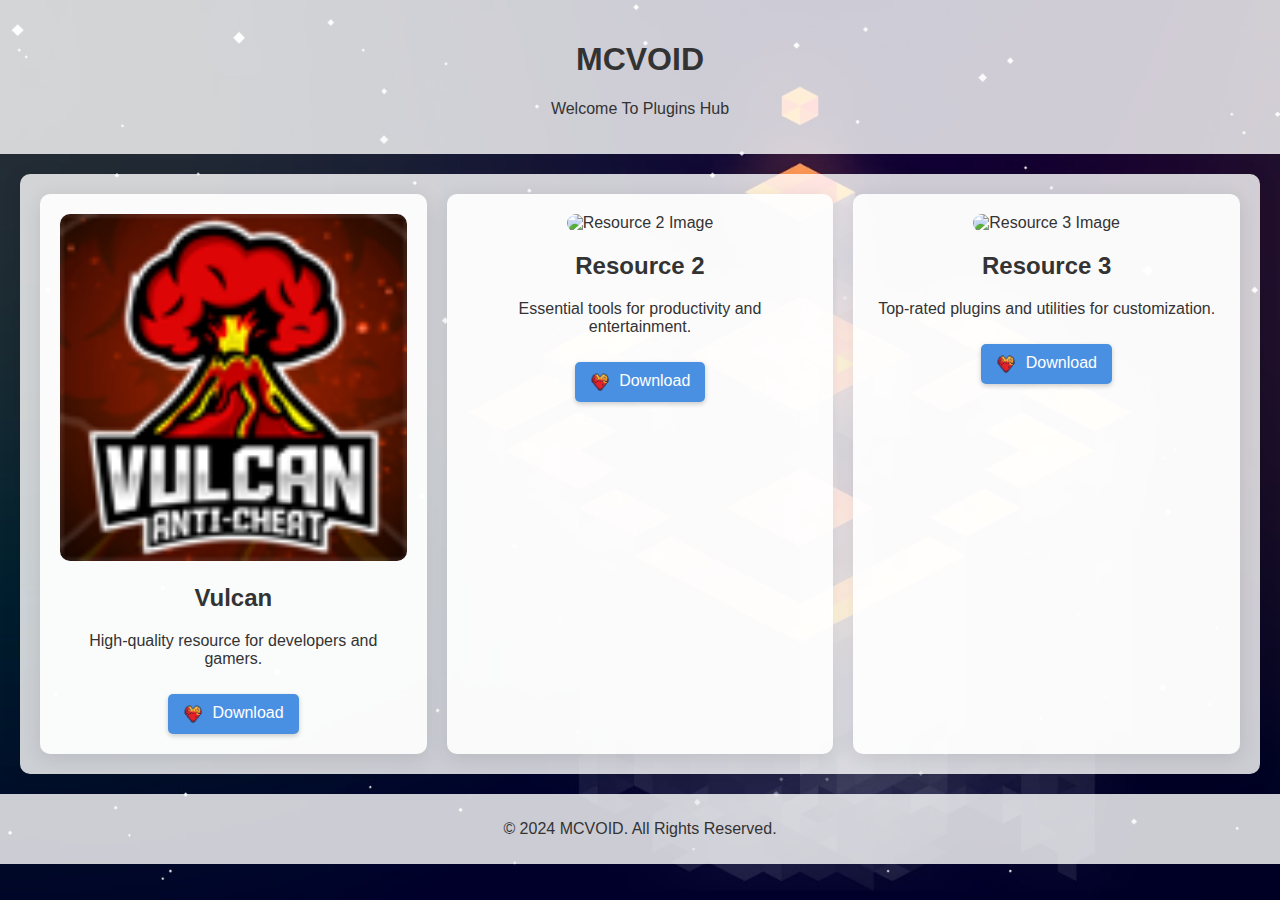
==== plugins.html @ 17fce477 "png" ====
<!DOCTYPE html>
<html lang="en">
<head>
    <meta charset="UTF-8">
    <meta name="viewport" content="width=device-width, initial-scale=1.0">
    <title>MCVOID - Download Minecraft Free Premium Essentials</title>
    <link rel="icon" sizes="32x32" href="images/fav_icon.png" type="image/png">
    <link rel="stylesheet" href="styles.css">
</head>
<body>
    <header class="header">
        <h1>MCVOID</h1>
        <p>Welcome To Plugins Hub</p>
    </header>

    <main class="content">
        <!-- Download Card 1 -->
        <div class="download-card">
            <img src="plugins/vulcan.jpg" alt="Resource 1 Image" class="card-image">
            <h2>Vulcan</h2>
            <p>High-quality resource for developers and gamers.</p>
            <a href="https://link-hub.net/1117641/free-premium-mc-plugins" target="_blank" class="download-btn">
                <img src="images/download-icon.png" alt="Download Icon" class="icon"> Download
            </a>
        </div>
    
        <!-- Download Card 2 -->
        <div class="download-card">
            <img src="images/resource2.png" alt="Resource 2 Image" class="card-image">
            <h2>Resource 2</h2>
            <p>Essential tools for productivity and entertainment.</p>
            <a href="https://example.com/resource2.zip" target="_blank" class="download-btn">
                <img src="images/download-icon.png" alt="Download Icon" class="icon"> Download
            </a>
        </div>
    
        <!-- Download Card 3 -->
        <div class="download-card">
            <img src="images/resource3.png" alt="Resource 3 Image" class="card-image">
            <h2>Resource 3</h2>
            <p>Top-rated plugins and utilities for customization.</p>
            <a href="https://example.com/resource3.zip" target="_blank" class="download-btn">
                <img src="images/download-icon.png" alt="Download Icon" class="icon"> Download
            </a>
        </div>
    
        <!-- Add more download cards as needed -->
    </main>        

    <footer class="footer">
        <p>© 2024 MCVOID. All Rights Reserved.</p>
    </footer>

    <script src="script.js"></script>
</body>
</html>
---- styles.css ----
/* General styles */
body {
    margin: 0;
    font-family: Arial, sans-serif;
    background-color: #f0f0f0;
    color: #333;
    overflow-x: hidden; /* Prevent horizontal scroll */
    background-image: url('images/background.jpg'); /* Path to your background image */
    background-size: cover; /* Cover the entire background */
    background-attachment: fixed; /* Keep the background fixed */
}

.header {
    text-align: center;
    padding: 20px;
    background: rgba(255, 255, 255, 0.8); /* White background with transparency */
    animation: fadeIn 1s ease; /* Fade-in effect */
}

.content {
    max-width: 1200px;
    margin: 20px auto;
    padding: 20px;
    background: rgba(255, 255, 255, 0.8); /* White background with transparency */
    border-radius: 10px;
    box-shadow: 0 4px 20px rgba(0, 0, 0, 0.1);
    animation: slideIn 0.8s ease; /* Slide-in effect */
}

.announcement, .about, .categories, .search-section {
    margin: 20px 0;
    padding: 20px;
    border-radius: 10px;
    background: rgba(255, 255, 255, 0.9); /* Slightly more opaque */
    transition: transform 0.3s ease; /* Smooth scaling */
}

.announcement:hover,
.about:hover,
.categories:hover,
.search-section:hover {
    transform: scale(1.02); /* Scale effect on hover */
}

.category {
    display: inline-block; /* Align categories in a row */
    margin: 10px; /* Space between boxes */
}

.category-box {
    display: flex;
    flex-direction: column; /* Stack icon and text */
    align-items: center;
    justify-content: center;
    width: 120px; /* Set a fixed width for the boxes */
    height: 150px; /* Set a fixed height for the boxes */
    background-color: #d1528d; /* Background color */
    color: #fff; /* Text color */
    text-decoration: none; /* Remove underline */
    border-radius: 10px; /* Rounded corners */
    transition: transform 0.2s, background-color 0.3s; /* Animation effects */
    box-shadow: 0 4px 10px rgba(0, 0, 0, 0.2); /* Shadow effect */
}

.category-box:hover {
    transform: scale(1.05); /* Slightly enlarge on hover */
    background-color: #a5396b; /* Darker background on hover */
}

.category-icon {
    width: 60px; /* Set the width of the icons */
    height: 60px; /* Set the height of the icons */
    margin-bottom: 5px; /* Space between icon and text */
}

.category-box span {
    font-size: 16px; /* Font size for the text */
    text-align: center; /* Center the text */
}


/* Search input */
.search-input {
    padding: 10px;
    width: calc(100% - 22px);
    border: 1px solid #ccc;
    border-radius: 5px;
    margin-right: 10px;
    transition: border-color 0.3s; /* Smooth border transition */
}

.search-input:focus {
    border-color: #4A90E2; /* Change border color on focus */
    outline: none; /* Remove outline */
}

/* Footer */
.footer {
    text-align: center;
    padding: 10px;
    background-color: rgba(255, 255, 255, 0.8); /* White background with transparency */
    animation: fadeIn 1s ease; /* Fade-in effect */
}

/* Keyframes for animations */
@keyframes fadeIn {
    from {
        opacity: 0;
    }
    to {
        opacity: 1;
    }
}

@keyframes slideIn {
    from {
        transform: translateY(20px);
        opacity: 0;
    }
    to {
        transform: translateY(0);
        opacity: 1;
    }
}
.content {
    display: grid; /* Use grid layout */
    grid-template-columns: repeat(3, 1fr); /* Create 3 equal columns */
    gap: 20px; /* Space between cards */
    margin: 20px auto; /* Center the content */
    max-width: 1200px; /* Max width for content */
}

.download-card {
    background: rgba(255, 255, 255, 0.9); /* Slightly transparent background */
    border-radius: 10px; /* Rounded corners */
    box-shadow: 0 4px 20px rgba(0, 0, 0, 0.1); /* Shadow effect */
    padding: 20px; /* Inner padding */
    text-align: center; /* Center text */
    transition: transform 0.3s; /* Smooth scaling effect */
}

.download-card:hover {
    transform: translateY(-5px); /* Lift effect on hover */
}

.card-image {
    width: 100%; /* Full width for images */
    height: auto; /* Maintain aspect ratio */
    border-radius: 10px; /* Round image corners */
}

.download-btn {
    display: inline-block; /* Inline block for button */
    margin-top: 10px; /* Space above button */
    padding: 10px 15px; /* Button padding */
    background-color: #4A90E2; /* Button background color */
    color: #fff; /* Button text color */
    text-decoration: none; /* Remove underline */
    border-radius: 5px; /* Rounded corners */
    transition: background-color 0.3s, transform 0.2s; /* Smooth transition */
    box-shadow: 0 2px 5px rgba(0, 0, 0, 0.2); /* Button shadow */
}

.download-btn:hover {
    background-color: #357ABD; /* Darker background on hover */
    transform: translateY(-2px); /* Raise effect on hover */
}

.icon {
    width: 20px; /* Set the width of the icon */
    height: 20px; /* Set the height of the icon */
    margin-right: 5px; /* Space between icon and text */
    vertical-align: middle; /* Align icon with text */
}
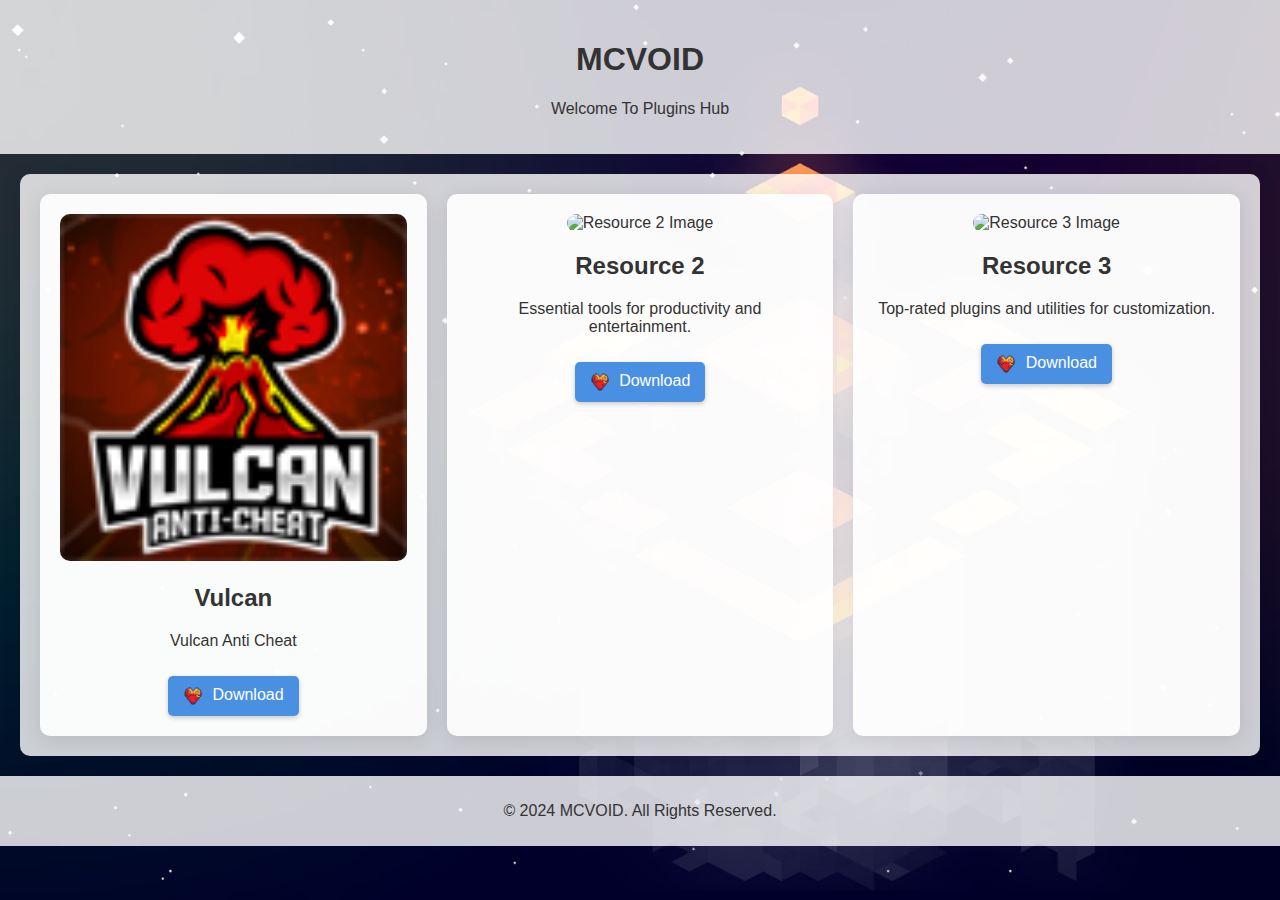
==== commit c6044b83: "fixed" ====
--- a/plugins.html
+++ b/plugins.html
@@ -18,7 +18,7 @@
         <div class="download-card">
             <img src="plugins/vulcan.jpg" alt="Resource 1 Image" class="card-image">
             <h2>Vulcan</h2>
-            <p>High-quality resource for developers and gamers.</p>
+            <p>Vulcan Anti Cheat</p>
             <a href="https://link-hub.net/1117641/free-premium-mc-plugins" target="_blank" class="download-btn">
                 <img src="images/download-icon.png" alt="Download Icon" class="icon"> Download
             </a>
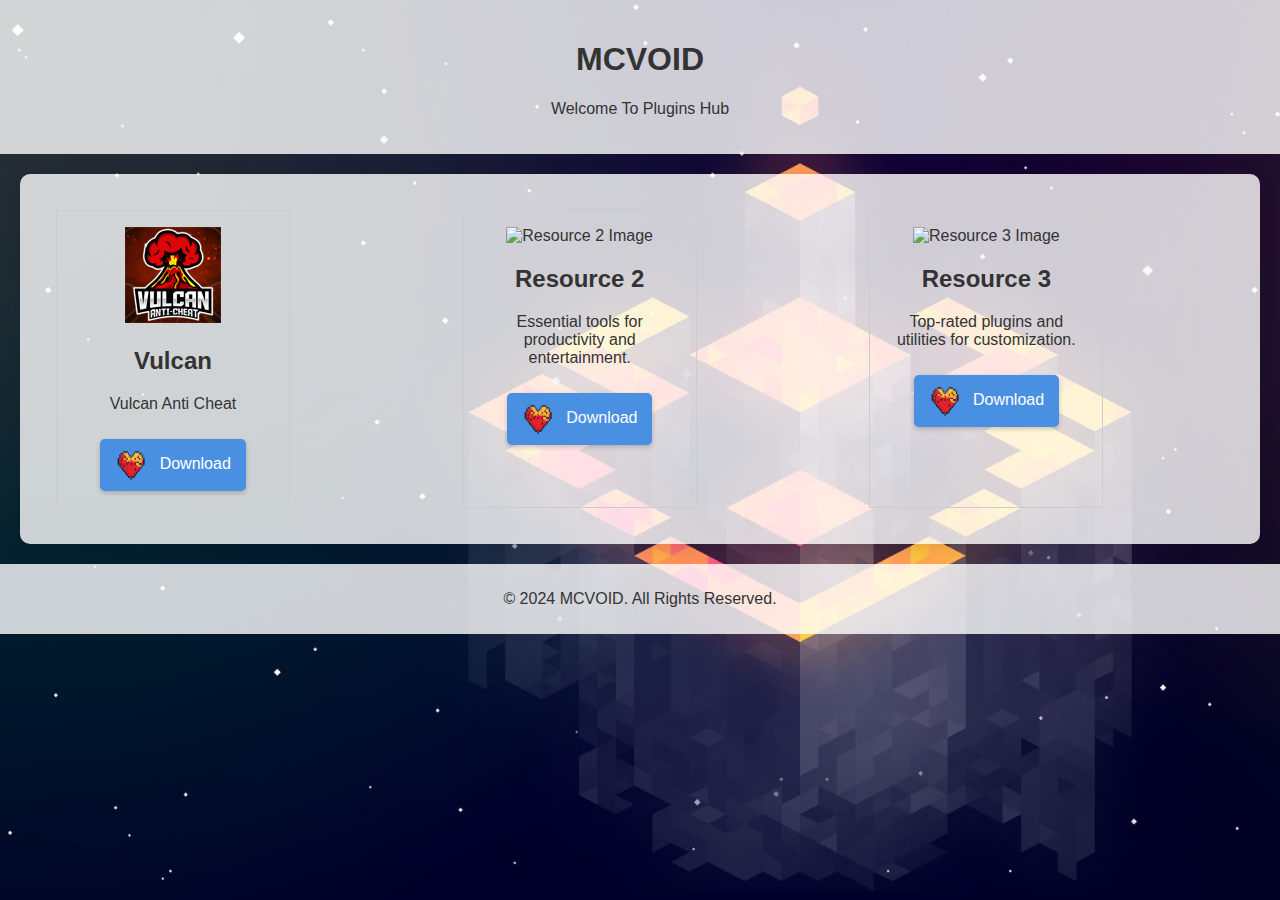
==== commit 2d42bafa: "changes" ====
--- a/plugins.html
+++ b/plugins.html
@@ -45,7 +45,7 @@
         </div>
     
         <!-- Add more download cards as needed -->
-    </main>        
+    </main>
 
     <footer class="footer">
         <p>© 2024 MCVOID. All Rights Reserved.</p>
--- a/styles.css
+++ b/styles.css
@@ -131,12 +131,11 @@
 }
 
 .download-card {
-    background: rgba(255, 255, 255, 0.9); /* Slightly transparent background */
-    border-radius: 10px; /* Rounded corners */
-    box-shadow: 0 4px 20px rgba(0, 0, 0, 0.1); /* Shadow effect */
-    padding: 20px; /* Inner padding */
-    text-align: center; /* Center text */
-    transition: transform 0.3s; /* Smooth scaling effect */
+    border: 1px solid #ccc; /* Optional border */
+    padding: 16px; /* Space inside the card */
+    margin: 16px; /* Space between cards */
+    text-align: center; /* Center text inside cards */
+    width: 200px; /* Adjust width as needed */
 }
 
 .download-card:hover {
@@ -144,9 +143,9 @@
 }
 
 .card-image {
-    width: 100%; /* Full width for images */
+    max-width: 100%; /* Ensure images are responsive */
     height: auto; /* Maintain aspect ratio */
-    border-radius: 10px; /* Round image corners */
+
 }
 
 .download-btn {
@@ -167,9 +166,11 @@
 }
 
 .icon {
-    width: 20px; /* Set the width of the icon */
-    height: 20px; /* Set the height of the icon */
-    margin-right: 5px; /* Space between icon and text */
+    width: 32px; /* Set width to 32 pixels */
+    height: 32px; /* Set height to 32 pixels */
     vertical-align: middle; /* Align icon with text */
+    margin-right: 8px; /* Space between icon and text */
 }
 
+
+
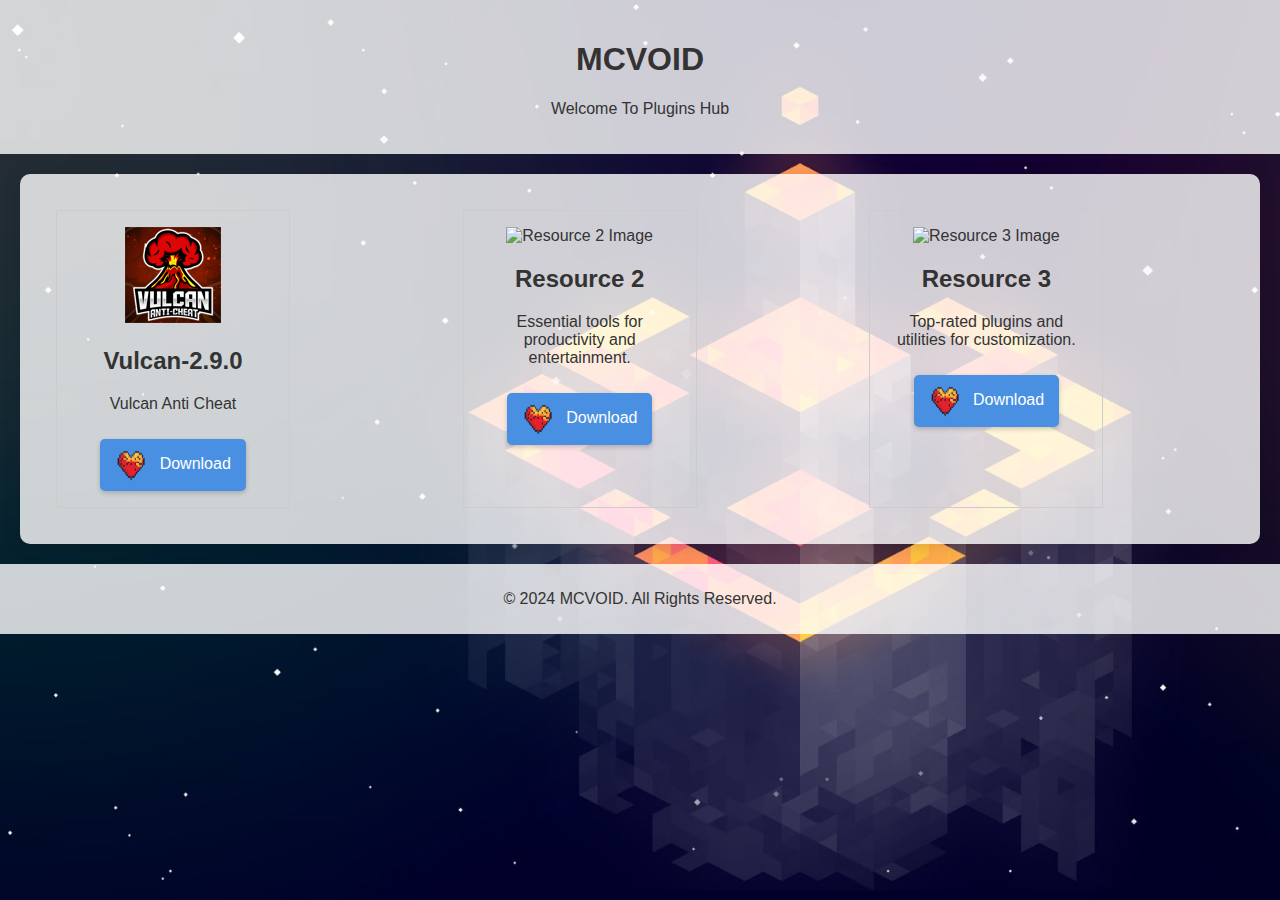
==== commit 9f72b4fd: "ss" ====
--- a/plugins.html
+++ b/plugins.html
@@ -17,9 +17,9 @@
         <!-- Download Card 1 -->
         <div class="download-card">
             <img src="plugins/vulcan.jpg" alt="Resource 1 Image" class="card-image">
-            <h2>Vulcan</h2>
+            <h2>Vulcan-2.9.0</h2>
             <p>Vulcan Anti Cheat</p>
-            <a href="https://link-hub.net/1117641/free-premium-mc-plugins" target="_blank" class="download-btn">
+            <a href="https://link-center.net/1117641/vulcan-plugin-mcvoid" target="_blank" class="download-btn">
                 <img src="images/download-icon.png" alt="Download Icon" class="icon"> Download
             </a>
         </div>
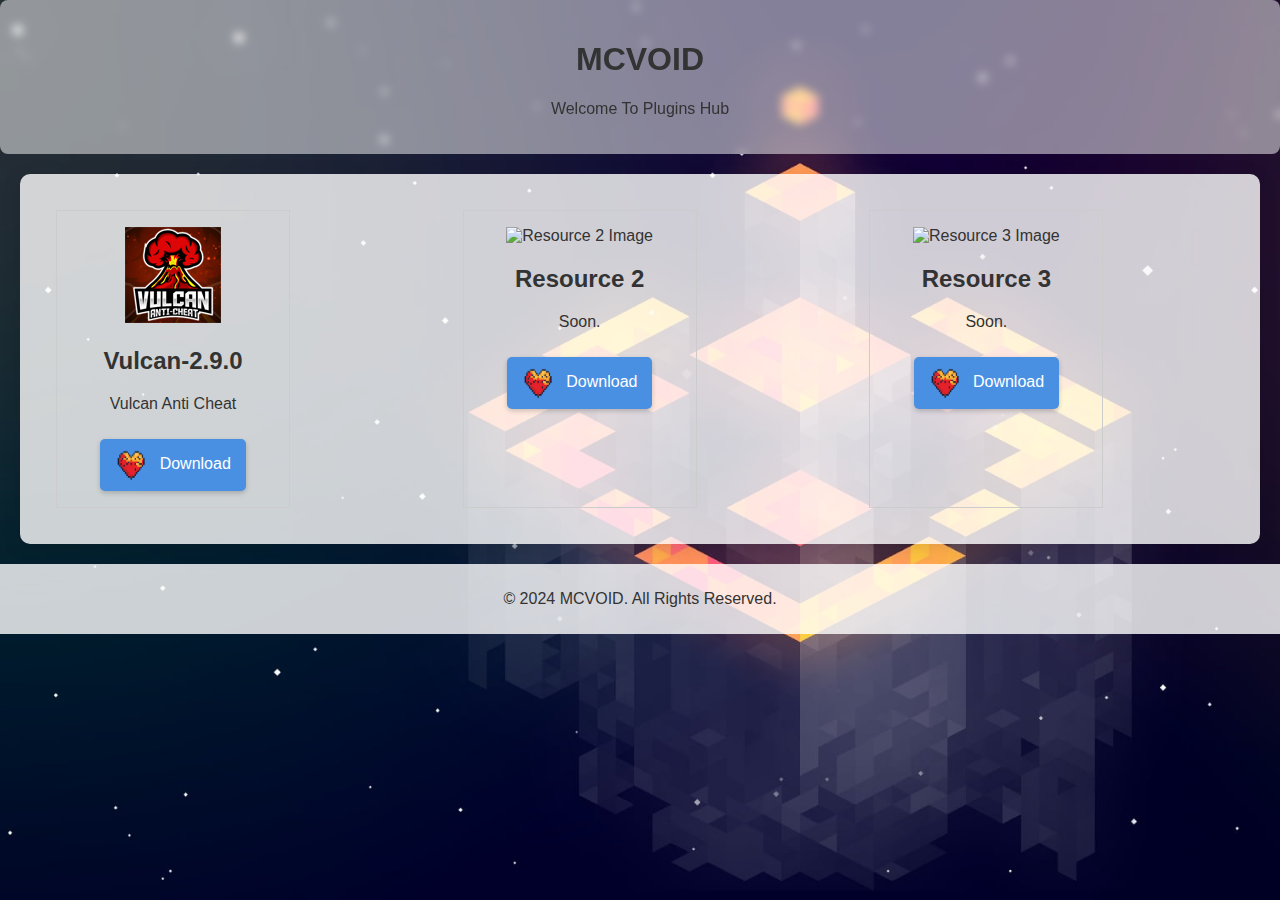
==== commit 725b2b52: "dsds" ====
--- a/plugins.html
+++ b/plugins.html
@@ -16,7 +16,7 @@
     <main class="content">
         <!-- Download Card 1 -->
         <div class="download-card">
-            <img src="plugins/vulcan.jpg" alt="Resource 1 Image" class="card-image">
+            <img src="plugins/vulcan.jpg" alt="Vulcan" class="card-image">
             <h2>Vulcan-2.9.0</h2>
             <p>Vulcan Anti Cheat</p>
             <a href="https://link-center.net/1117641/vulcan-plugin-mcvoid" target="_blank" class="download-btn">
@@ -28,8 +28,8 @@
         <div class="download-card">
             <img src="images/resource2.png" alt="Resource 2 Image" class="card-image">
             <h2>Resource 2</h2>
-            <p>Essential tools for productivity and entertainment.</p>
-            <a href="https://example.com/resource2.zip" target="_blank" class="download-btn">
+            <p>Soon.</p>
+            <a href="#" target="_blank" class="download-btn">
                 <img src="images/download-icon.png" alt="Download Icon" class="icon"> Download
             </a>
         </div>
@@ -38,8 +38,8 @@
         <div class="download-card">
             <img src="images/resource3.png" alt="Resource 3 Image" class="card-image">
             <h2>Resource 3</h2>
-            <p>Top-rated plugins and utilities for customization.</p>
-            <a href="https://example.com/resource3.zip" target="_blank" class="download-btn">
+            <p>Soon.</p>
+            <a href="#" target="_blank" class="download-btn">
                 <img src="images/download-icon.png" alt="Download Icon" class="icon"> Download
             </a>
         </div>
--- a/styles.css
+++ b/styles.css
@@ -13,7 +13,9 @@
 .header {
     text-align: center;
     padding: 20px;
-    background: rgba(255, 255, 255, 0.8); /* White background with transparency */
+    background: rgba(255, 255, 255, 0.5); /* Transparent white background */
+    backdrop-filter: blur(5px); /* Optional: Adds a blur effect behind the header */
+    border-radius: 8px; /* Optional: Rounded corners for a sleek look */
     animation: fadeIn 1s ease; /* Fade-in effect */
 }
 
@@ -161,7 +163,7 @@
 }
 
 .download-btn:hover {
-    background-color: #357ABD; /* Darker background on hover */
+    background-color: #c546bf; /* Darker background on hover */
     transform: translateY(-2px); /* Raise effect on hover */
 }
 
@@ -171,6 +173,52 @@
     vertical-align: middle; /* Align icon with text */
     margin-right: 8px; /* Space between icon and text */
 }
-
-
-
+.reviews {
+    margin-top: 20px; /* Space above reviews section */
+    text-align: left; /* Align text to the left */
+}
+
+.reviews h3 {
+    margin-bottom: 10px; /* Space below heading */
+}
+
+.review {
+    display: flex; /* Use flexbox for layout */
+    align-items: center; /* Align items vertically */
+    background-color: #444; /* Dark background for reviews */
+    color: #fff; /* White text color */
+    padding: 15px; /* Padding inside review boxes */
+    border-radius: 5px; /* Rounded corners */
+    margin-bottom: 10px; /* Space between reviews */
+}
+
+.review-profile {
+    width: 50px; /* Profile picture size */
+    height: 50px; /* Make it a square */
+    border-radius: 50%; /* Make it a circle */
+    margin-right: 15px; /* Space between image and text */
+}
+
+.review-content {
+    flex: 1; /* Allow content to fill remaining space */
+}
+
+.review p {
+    margin: 0 0 5px; /* Space below paragraph */
+}
+
+.star-rating {
+    color: #ffd700; /* Gold color for stars */
+    font-size: 16px; /* Adjust star size */
+}
+
+.review span {
+    display: block; /* Display name on a new line */
+    margin-top: 5px; /* Space above name */
+    font-style: italic; /* Italic style for names */
+    font-size: 14px; /* Smaller font size for names */
+    color: #ccc; /* Lighter color for names */
+}
+
+
+
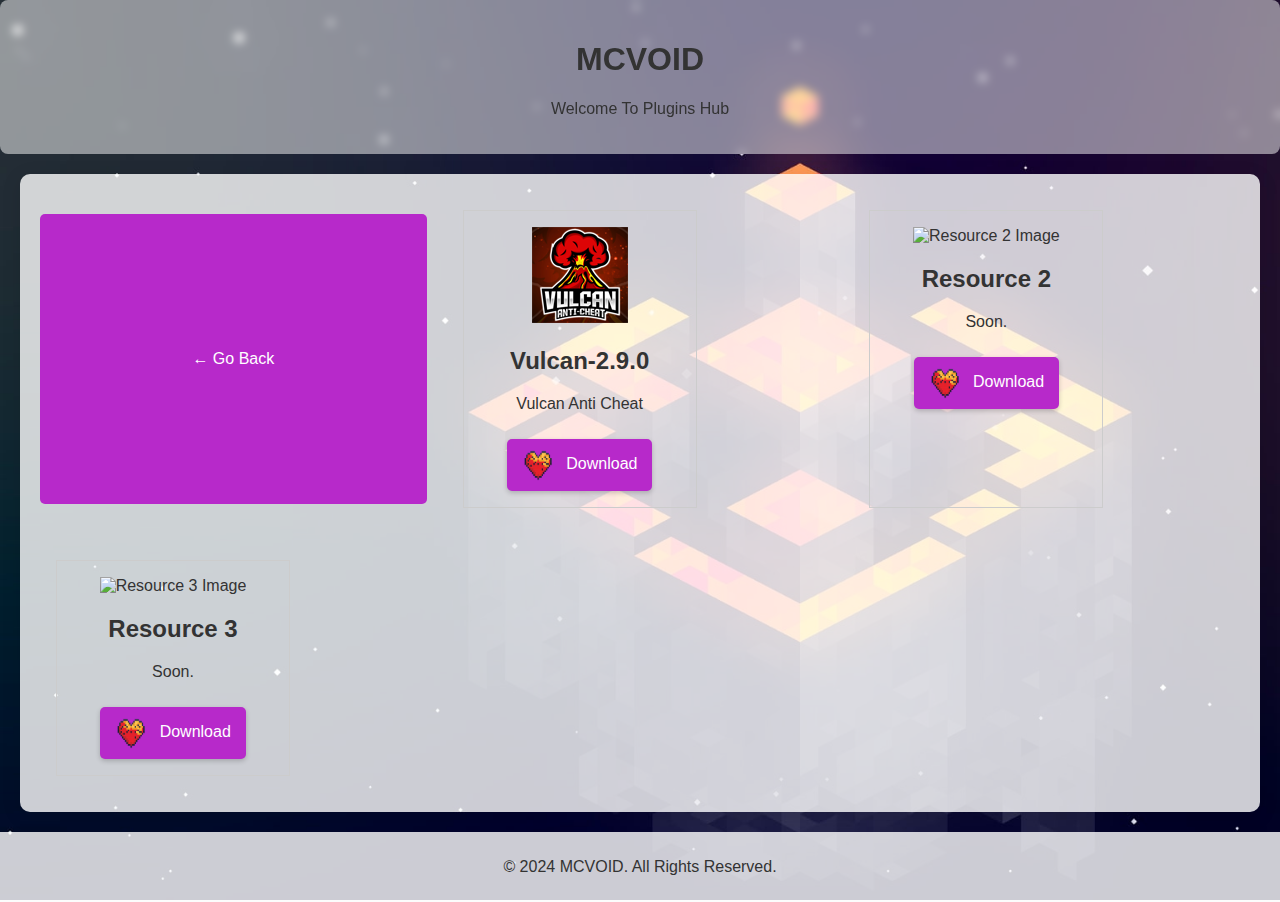
==== commit 6a8901e8: "goback" ====
--- a/plugins.html
+++ b/plugins.html
@@ -14,6 +14,9 @@
     </header>
 
     <main class="content">
+        <!-- Go Back Button -->
+        <button onclick="window.history.back();" class="go-back-btn">← Go Back</button>
+        
         <!-- Download Card 1 -->
         <div class="download-card">
             <img src="plugins/vulcan.jpg" alt="Vulcan" class="card-image">
--- a/styles.css
+++ b/styles.css
@@ -154,7 +154,7 @@
     display: inline-block; /* Inline block for button */
     margin-top: 10px; /* Space above button */
     padding: 10px 15px; /* Button padding */
-    background-color: #4A90E2; /* Button background color */
+    background-color: #b729ca; /* Button background color */
     color: #fff; /* Button text color */
     text-decoration: none; /* Remove underline */
     border-radius: 5px; /* Rounded corners */
@@ -163,7 +163,7 @@
 }
 
 .download-btn:hover {
-    background-color: #c546bf; /* Darker background on hover */
+    background-color: #da3c5e; /* Darker background on hover */
     transform: translateY(-2px); /* Raise effect on hover */
 }
 
@@ -219,6 +219,20 @@
     font-size: 14px; /* Smaller font size for names */
     color: #ccc; /* Lighter color for names */
 }
-
-
-
+.go-back-btn {
+    display: inline-block;
+    margin: 20px 0;
+    padding: 10px 20px;
+    font-size: 16px;
+    cursor: pointer;
+    background-color: #b729ca; /* Green background */
+    color: white; /* White text */
+    border: none;
+    border-radius: 5px;
+}
+.go-back-btn:hover {
+    background-color: #da3c5e; /* Darker green on hover */
+}
+
+
+
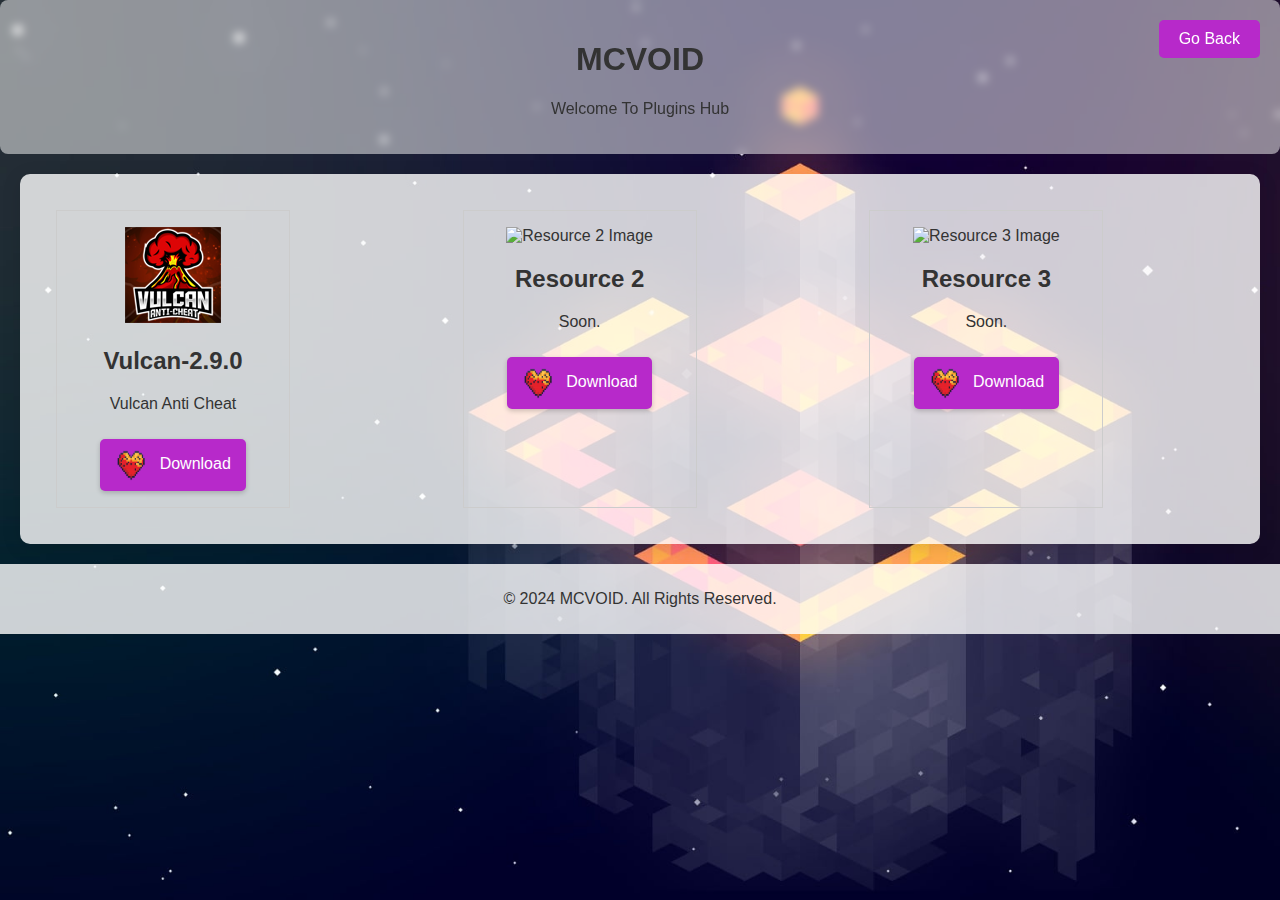
==== commit a6f25733: "test" ====
--- a/plugins.html
+++ b/plugins.html
@@ -11,12 +11,12 @@
     <header class="header">
         <h1>MCVOID</h1>
         <p>Welcome To Plugins Hub</p>
+        
+        <!-- Button in Top Right Corner with a Link -->
+        <a href="index.html" class="top-right-btn">Go Back</a>
     </header>
-
+          
     <main class="content">
-        <!-- Go Back Button -->
-        <button onclick="window.history.back();" class="go-back-btn">← Go Back</button>
-        
         <!-- Download Card 1 -->
         <div class="download-card">
             <img src="plugins/vulcan.jpg" alt="Vulcan" class="card-image">
--- a/styles.css
+++ b/styles.css
@@ -219,20 +219,18 @@
     font-size: 14px; /* Smaller font size for names */
     color: #ccc; /* Lighter color for names */
 }
-.go-back-btn {
-    display: inline-block;
-    margin: 20px 0;
+.top-right-btn {
+    position: absolute;
+    top: 20px;
+    right: 20px;
     padding: 10px 20px;
     font-size: 16px;
-    cursor: pointer;
-    background-color: #b729ca; /* Green background */
-    color: white; /* White text */
-    border: none;
+    color: white;
+    background-color: #b729ca; /* Customize button color */
+    text-decoration: none;
     border-radius: 5px;
 }
-.go-back-btn:hover {
+
+.top-right-btn:hover {
     background-color: #da3c5e; /* Darker green on hover */
 }
-
-
-
